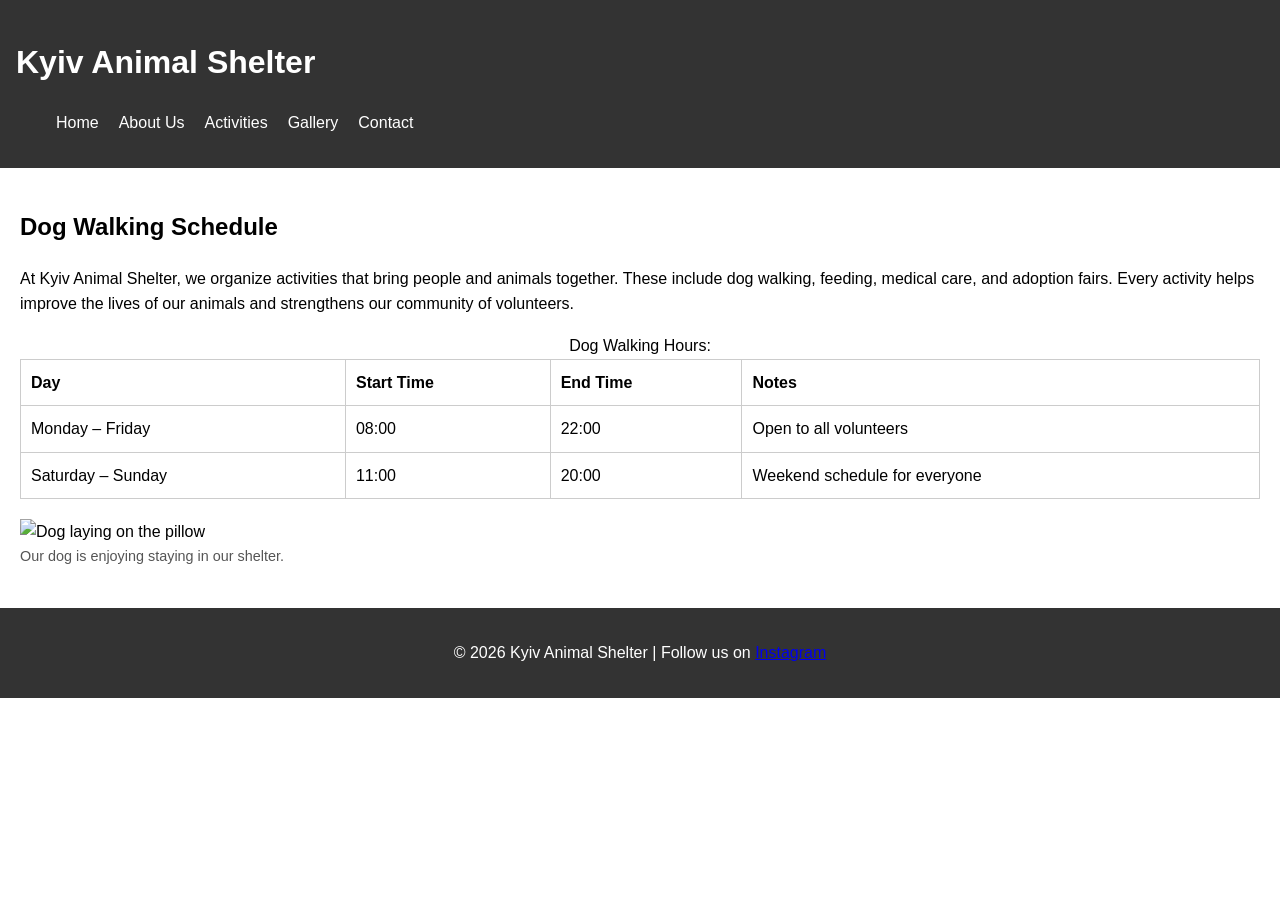
==== activities.html @ b427d9d8 "Add files via upload" ====
<!DOCTYPE html>
<html lang="en">
<head>
  <meta charset="UTF-8">
  <meta name="description" content="Kyiv Animal Shelter Dog Walking Schedule">
  <meta name="viewport" content="width=device-width, initial-scale=1.0">
  <title>Dog Walking Schedule - Kyiv Animal Shelter</title>
  <link rel="stylesheet" href="style.css">
</head>
<body>
  <!-- Shared navigation -->
  <header>
    <h1>Kyiv Animal Shelter</h1>
    <nav>
      <ul>
        <li><a href="index.html">Home</a></li>
        <li><a href="about.html">About Us</a></li>
        <li><a href="activities.html">Activities</a></li>
        <li><a href="gallery.html">Gallery</a></li>
        <li><a href="contact.html">Contact</a></li>
      </ul>
    </nav>
  </header>


  <main>
    <h2>Dog Walking Schedule</h2>
    <p>At Kyiv Animal Shelter, we organize activities that bring people and animals together. These include dog walking, feeding, medical care, and adoption fairs. Every activity helps improve the lives of our animals and strengthens our community of volunteers.</p>

    <table>
      <caption>Dog Walking Hours:</caption>
      <thead>
        <tr>
          <th>Day</th>
          <th>Start Time</th>
          <th>End Time</th>
          <th>Notes</th>
        </tr>
      </thead>
      <tbody>
        <tr>
          <td>Monday – Friday</td>
          <td>08:00</td>
          <td>22:00</td>
          <td>Open to all volunteers</td>
        </tr>
        <tr>
          <td>Saturday – Sunday</td>
          <td>11:00</td>
          <td>20:00</td>
          <td>Weekend schedule for everyone</td>
        </tr>
      </tbody>
    </table>

    <figure>
      <img src="Image/dog.jpeg" alt="Dog laying on the pillow" width="300">
      <figcaption>Our dog is enjoying staying in our shelter.</figcaption>
    </figure>
  </main>


  <footer>
    <p>&copy; 2026 Kyiv Animal Shelter | Follow us on 
      <a href="https://www.instagram.com/dvor_nyashkam_cats/" target="_blank">Instagram</a>
    </p>
  </footer>
</body>
</html>
---- style.css ----
body {
  font-family: Arial, sans-serif;
  margin: 0;
  line-height: 1.6;
}

header {
  background: #333;
  color: #fff;
  padding: 1em;
}

nav ul {
  list-style: none;
  display: flex;
  gap: 20px;
}

nav a {
  color: #fff;
  text-decoration: none;
}

main {
  padding: 20px;
}

figure {
  margin: 20px 0;
}

figcaption {
  font-size: 0.9em;
  color: #555;
}

table {
  border-collapse: collapse;
  width: 100%;
}

table, th, td {
  border: 1px solid #ccc;
}

th, td {
  padding: 10px;
  text-align: left;
}

footer {
  background: #333;
  color: #fff;
  text-align: center;
  padding: 1em;
}

form {
  display: flex;
  flex-direction: column; 
  max-width: 400px;
  margin: 20px auto;
}

form div {
  display: flex;
  flex-direction: column;
  margin-bottom: 25px;
}

form label {
  font-weight: bold;
  margin-bottom: 8px;
}

form input, form select, form button {
  padding: 10px;
  font-size: 1em;
}
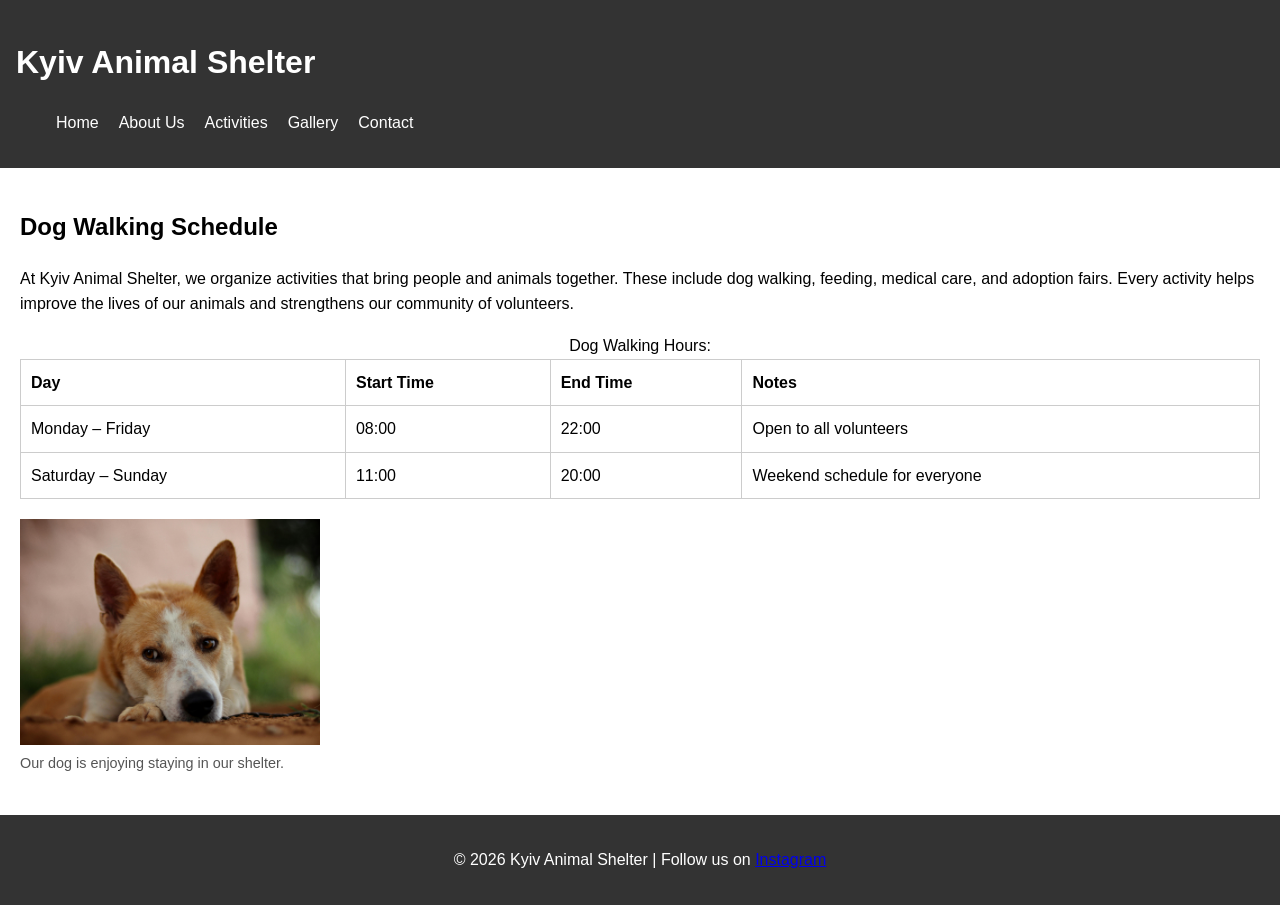
==== commit 3b9daac6: "Add files via upload" ====
(no text change in the page or its own stylesheets)
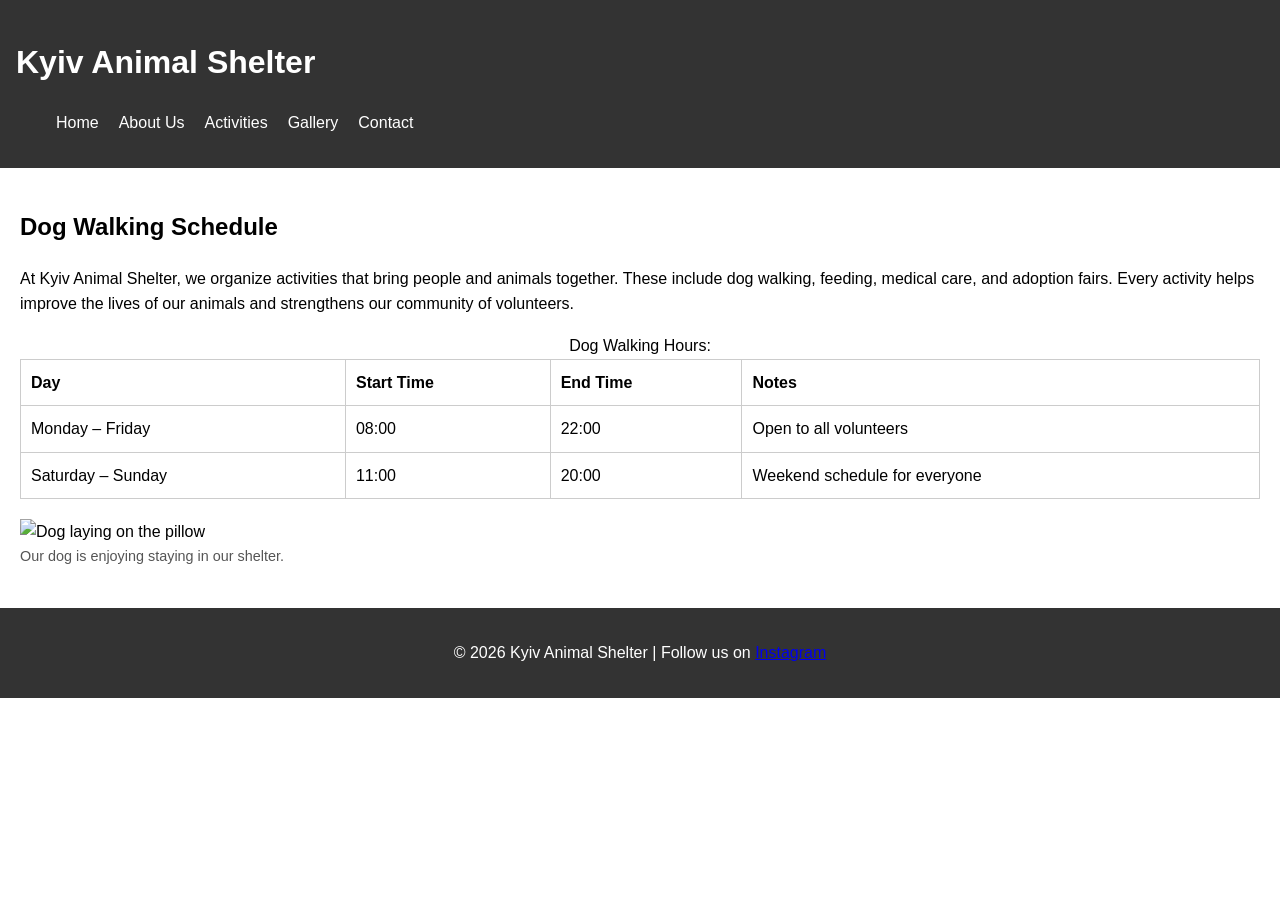
==== commit 848b9991: "Fix image source path in activities.html Updated image source path in activities.html." ====
--- a/activities.html
+++ b/activities.html
@@ -54,7 +54,7 @@
     </table>
 
     <figure>
-      <img src="Image/dog.jpeg" alt="Dog laying on the pillow" width="300">
+      <img src="dog.jpeg" alt="Dog laying on the pillow" width="300">
       <figcaption>Our dog is enjoying staying in our shelter.</figcaption>
     </figure>
   </main>
